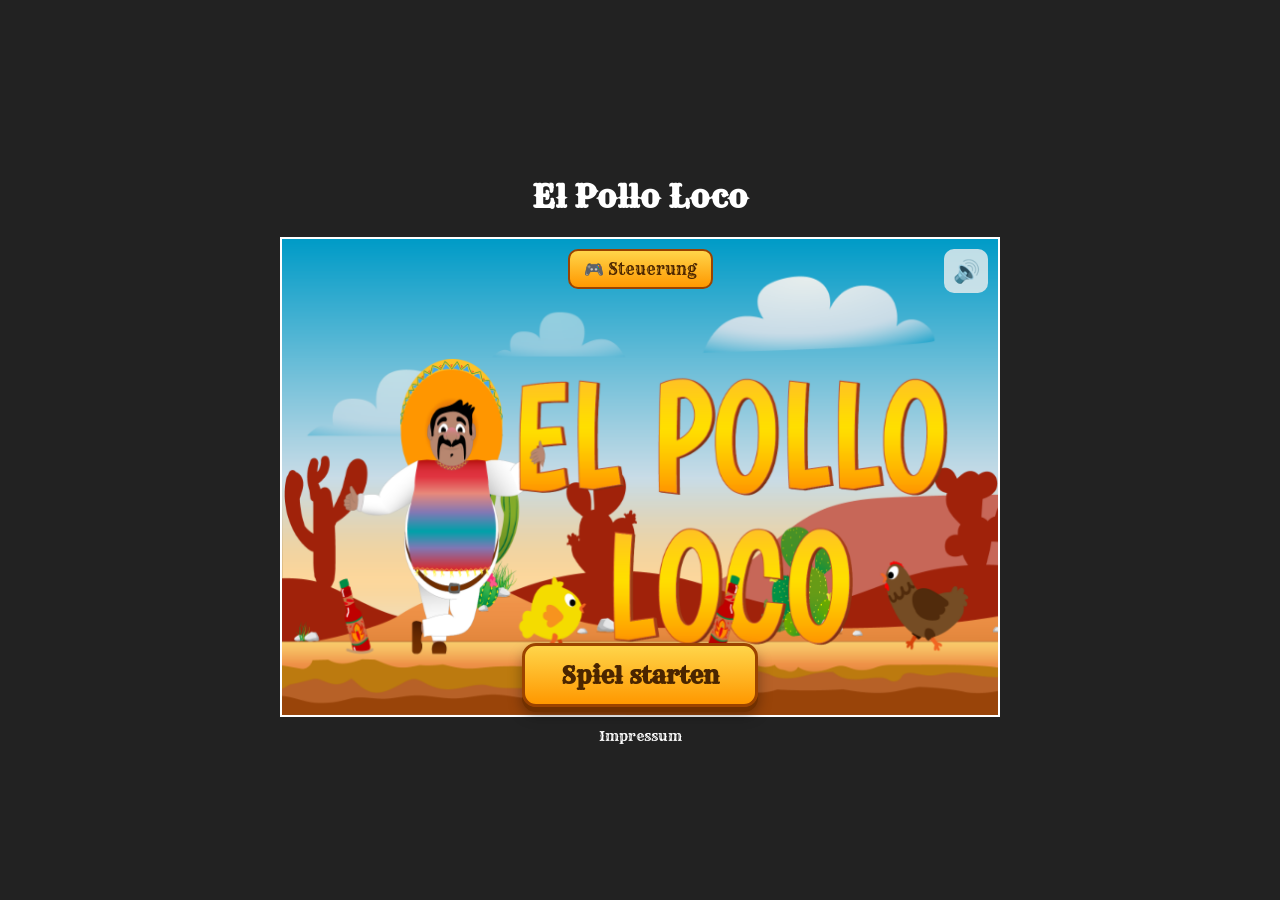
==== index.html @ 0dd1230b "Split world class and improve responsive impressum" ====
<!DOCTYPE html>
<html lang="de">

<head>
    <meta charset="UTF-8">
    <meta name="viewport" content="width=device-width, initial-scale=1.0">

    <title>El Pollo Loco</title>

    <link rel="icon" type="image/png" href="img/6_salsa_bottle/salsa_bottle.png">
    <link rel="stylesheet" href="style.css">

    <script defer src="models/drawable-object.class.js"></script>
    <script defer src="models/movable-object.class.js"></script>

    <script defer src="models/chicken.class.js"></script>
    <script defer src="models/small-chicken.class.js"></script>
    <script defer src="models/character.class.js"></script>
    <script defer src="models/background-object.class.js"></script>
    <script defer src="models/cloud.class.js"></script>
    <script defer src="models/keyboard.class.js"></script>
    <script defer src="models/coin.class.js"></script>
    <script defer src="models/status-bar.class.js"></script>
    <script defer src="models/bottle.class.js"></script>
    <script defer src="models/throwable-object.class.js"></script>
    <script defer src="models/endboss.class.js"></script>
    <script defer src="models/audio-manager.class.js"></script>

    <script defer src="models/world-base.class.js"></script>
    <script defer src="models/world-check.class.js"></script>
    <script defer src="models/world-play.class.js"></script>
    <script defer src="models/world-collision.class.js"></script>
    <script defer src="script.js"></script>
</head>

<body onload="init()">

    <h1>El Pollo Loco</h1>

    <div id="rotate-message">
        📱 Bitte drehe dein Gerät ins Querformat
    </div>

    <div class="game-container">

        <canvas id="canvas" width="720" height="480">
        </canvas>

        <button id="start-button">
            Spiel starten
        </button>

        <button id="mute-button">
            🔊
        </button>

        <button id="controls-button">
            🎮 Steuerung
        </button>

        <div id="controls-info" class="hidden">
            <h2>🎮 Steuerung</h2>

            <p>⬅️ ➡️ Laufen</p>
            <p>⬆️ Springen</p>
            <p>Leertaste 🍾 Flasche werfen</p>

            <button id="close-controls-button">
                Schließen
            </button>
        </div>

        <div class="mobile-controls">

            <div class="mobile-controls-left">
                <button id="btn-left">⬅️</button>
                <button id="btn-right">➡️</button>
            </div>

            <div class="mobile-controls-right">
                <button id="btn-jump">⬆️</button>
                <button id="btn-throw">🍾</button>
            </div>

        </div>

    </div>

    <button id="restart-button" class="hidden">
        Nochmal spielen
    </button>

    <a href="impressum.html" class="impressum-link">
        Impressum
    </a>

</body>

</html>
---- style.css ----
@font-face {
    font-family: 'Rye';
    src: url('./fonts/Rye-Regular.ttf') format('truetype');
    font-weight: 400;
    font-style: normal;
}

body {
    margin: 0;
    min-height: 100vh;
    display: flex;
    flex-direction: column;
    justify-content: center;
    align-items: center;
    font-family: 'Rye', Arial, sans-serif;
    background-color: #222;
}

button {
    font-family: 'Rye', Arial, sans-serif;
}

h1 {
    color: white;
}

.game-container {
    position: relative;
    width: 720px;
    max-width: 100%;
    aspect-ratio: 720 / 480;
}

#canvas {
    display: block;
    width: 100%;
    height: auto;
    aspect-ratio: 720 / 480;
}

canvas {
    background-color: black;
    border: 2px solid white;
    box-sizing: border-box;
}

#start-button {
    position: absolute;
    left: 50%;
    bottom: 10px;
    transform: translateX(-50%);
    padding: 14px 36px;
    font-size: 24px;
    font-weight: bold;
    color: #4a2500;
    background: linear-gradient(180deg, #ffd54a, #ff9800);
    border: 3px solid #9b4300;
    border-radius: 14px;
    cursor: pointer;
    z-index: 20;
    box-shadow: 0 5px 0 #713000, 0 8px 14px rgba(0, 0, 0, 0.35);
    transition: transform 0.15s ease, box-shadow 0.15s ease;
}

#start-button:hover {
    transform: translateX(-50%) translateY(-3px);
    box-shadow: 0 7px 0 #713000, 0 11px 18px rgba(0, 0, 0, 0.4);
}

#start-button:active {
    transform: translateX(-50%) translateY(2px);
    box-shadow: 0 2px 0 #713000;
}

.hidden {
    display: none;
}

#mute-button {
    position: absolute;
    top: 12px;
    right: 12px;
    width: 44px;
    height: 44px;
    border: none;
    border-radius: 10px;
    font-size: 22px;
    cursor: pointer;
    opacity: 0.8;
    z-index: 20;
}

#mute-button:hover {
    opacity: 1;
}

#restart-button {
    margin-top: 20px;
    padding: 14px 36px;
    font-size: 24px;
    font-weight: bold;
    color: #4a2500;
    background: linear-gradient(180deg, #ffd54a, #ff9800);
    border: 3px solid #9b4300;
    border-radius: 14px;
    cursor: pointer;
    box-shadow: 0 5px 0 #713000, 0 8px 14px rgba(0, 0, 0, 0.35);
    transition: transform 0.15s ease, box-shadow 0.15s ease;
}

#restart-button:hover {
    transform: translateY(-3px);
    box-shadow: 0 7px 0 #713000, 0 11px 18px rgba(0, 0, 0, 0.4);
}

#restart-button:active {
    transform: translateY(2px);
    box-shadow: 0 2px 0 #713000;
}

.mobile-controls {
    display: none;
    position: absolute;
    left: 0;
    right: 0;
    bottom: 15px;
    justify-content: space-between;
    padding: 0 20px;
    box-sizing: border-box;
    pointer-events: none;
}

.mobile-controls-left,
.mobile-controls-right {
    display: flex;
    gap: 12px;
    pointer-events: auto;
}

.mobile-controls button {
    width: 55px;
    height: 55px;
    border: none;
    border-radius: 50%;
    font-size: 24px;
    cursor: pointer;
    opacity: 0.75;
}

#controls-button {
    position: absolute;
    top: 12px;
    left: 288px;
    padding: 8px 14px;
    font-size: 16px;
    color: #4a2500;
    background: linear-gradient(180deg, #ffd54a, #ff9800);
    border: 2px solid #9b4300;
    border-radius: 10px;
    cursor: pointer;
    z-index: 20;
}

#controls-info {
    position: absolute;
    top: 50%;
    left: 50%;
    transform: translate(-50%, -50%);
    width: 320px;
    padding: 25px;
    text-align: center;
    color: #4a2500;
    background: linear-gradient(180deg, #ffd54a, #ff9800);
    border: 3px solid #9b4300;
    border-radius: 16px;
    box-shadow: 0 8px 20px rgba(0, 0, 0, 0.5);
    z-index: 50;
}

#controls-info h2 {
    margin-top: 0;
}

#controls-info p {
    font-size: 18px;
}

#close-controls-button {
    margin-top: 10px;
    padding: 8px 18px;
    border: 2px solid #9b4300;
    border-radius: 8px;
    cursor: pointer;
}

#controls-info.hidden {
    display: none;
}

#rotate-message {
    display: none;
    color: white;
    font-size: 26px;
    font-weight: bold;
    text-align: center;
    padding: 30px;
}

#controls-info.hidden {
    display: none;
}

.impressum-link {
    margin-top: 10px;
    color: white;
    font-size: 14px;
    text-decoration: none;
}

.impressum-link:hover {
    color: #ffb300;
    text-decoration: underline;
}

@media (max-width: 900px) {
    .mobile-controls {
        display: flex;
    }
}

@media (max-width: 900px) and (orientation: portrait) {
    body {
        justify-content: center;
        align-items: center;
        padding: 20px;
        overflow: hidden;
    }

    h1 {
        display: none;
    }

    .game-container {
        display: none;
    }

    #restart-button {
        display: none;
    }

    #rotate-message {
        display: block;
    }
}


@media (max-width: 900px) and (orientation: landscape) {
    body {
        justify-content: center;
        align-items: center;
        width: 100vw;
        height: 100dvh;
        min-height: 100dvh;
        padding: 0;
        margin: 0;
        overflow: hidden;
    }

    h1 {
        display: none;
    }

    .game-container {
        width: min(100vw, calc(100dvh * 1.5));
        max-width: 100vw;
        height: min(100dvh, calc(100vw / 1.5));
        max-height: 100dvh;
        aspect-ratio: 720 / 480;
        margin: 0 auto;
    }

    #canvas {
        display: block;
        width: 100%;
        height: 100%;
        object-fit: contain;
    }

    .mobile-controls {
        display: flex;
        bottom: 10px;
        padding: 0 15px;
    }

    .mobile-controls button {
        width: 48px;
        height: 48px;
        font-size: 21px;
    }

    #start-button {
        bottom: 12px;
        padding: 8px 20px;
        font-size: 16px;
        border-radius: 10px;
    }

    #mute-button {
        position: absolute;
        top: 10px;
        right: 10px;
        z-index: 20;
    }

    #restart-button {
        position: fixed;
        left: 50%;
        bottom: 20px;
        transform: translateX(-50%);
        margin: 0;
        padding: 10px 24px;
        font-size: 18px;
        z-index: 50;
    }

    #restart-button:hover {
        transform: translateX(-50%) translateY(-3px);
    }

    #restart-button:active {
        transform: translateX(-50%) translateY(2px);
    }
}
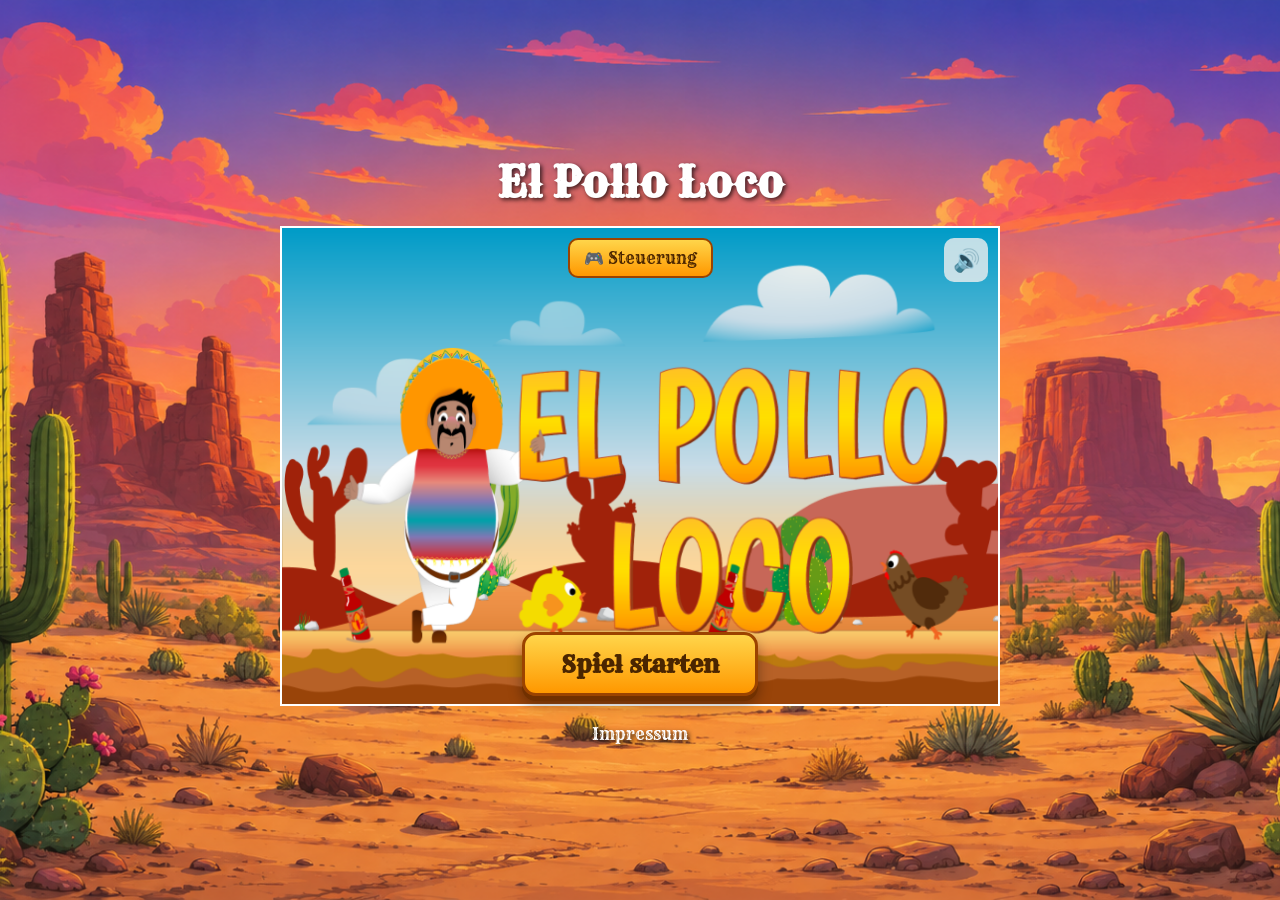
==== commit 5d708eda: "Use game bottle image in controls" ====
--- a/index.html
+++ b/index.html
@@ -63,7 +63,11 @@
 
             <p>⬅️ ➡️ Laufen</p>
             <p>⬆️ Springen</p>
-            <p>Leertaste 🍾 Flasche werfen</p>
+            <p class="throw-control">
+                Leertaste
+                <img src="img/6_salsa_bottle/salsa_bottle.png" alt="Salsa-Flasche" class="controls-bottle">
+                Flasche werfen
+            </p>
 
             <button id="close-controls-button">
                 Schließen
--- a/style.css
+++ b/style.css
@@ -13,7 +13,11 @@
     justify-content: center;
     align-items: center;
     font-family: 'Rye', Arial, sans-serif;
-    background-color: #222;
+    background-image: url('./img/background.png');
+    background-size: cover;
+    background-position: center;
+    background-repeat: no-repeat;
+    background-attachment: fixed;
 }
 
 button {
@@ -22,6 +26,9 @@
 
 h1 {
     color: white;
+    font-size: 42px;
+    margin: 0 0 18px;
+    text-shadow: 2px 2px 4px rgba(0, 0, 0, 0.7);
 }
 
 .game-container {
@@ -211,10 +218,11 @@
 }
 
 .impressum-link {
-    margin-top: 10px;
+    margin-top: 18px;
     color: white;
-    font-size: 14px;
+    font-size: 16px;
     text-decoration: none;
+    text-shadow: 2px 2px 4px rgba(0, 0, 0, 0.8);
 }
 
 .impressum-link:hover {
@@ -222,13 +230,36 @@
     text-decoration: underline;
 }
 
-@media (max-width: 900px) {
+.throw-control {
+    display: flex;
+    justify-content: center;
+    align-items: center;
+    gap: 6px;
+}
+
+.controls-bottle {
+    width: 24px;
+    height: 32px;
+    object-fit: contain;
+}
+
+@media (pointer: coarse),
+(any-pointer: coarse) {
     .mobile-controls {
         display: flex;
     }
 }
 
-@media (max-width: 900px) and (orientation: portrait) {
+@media (max-width: 900px) and (pointer: coarse),
+(max-width: 900px) and (any-pointer: coarse) {
+    .impressum-link {
+        display: none;
+    }
+}
+
+@media (orientation: portrait) and (pointer: coarse),
+(orientation: portrait) and (any-pointer: coarse) {
+
     body {
         justify-content: center;
         align-items: center;
@@ -253,8 +284,9 @@
     }
 }
 
-
-@media (max-width: 900px) and (orientation: landscape) {
+@media (orientation: landscape) and (pointer: coarse),
+(orientation: landscape) and (any-pointer: coarse) {
+
     body {
         justify-content: center;
         align-items: center;
@@ -271,10 +303,8 @@
     }
 
     .game-container {
-        width: min(100vw, calc(100dvh * 1.5));
-        max-width: 100vw;
-        height: min(100dvh, calc(100vw / 1.5));
-        max-height: 100dvh;
+        width: min(100vw, calc(100dvh * 1.5), 720px);
+        height: min(100dvh, calc(100vw / 1.5), 480px);
         aspect-ratio: 720 / 480;
         margin: 0 auto;
     }
@@ -283,7 +313,6 @@
         display: block;
         width: 100%;
         height: 100%;
-        object-fit: contain;
     }
 
     .mobile-controls {
@@ -306,16 +335,20 @@
     }
 
     #mute-button {
-        position: absolute;
         top: 10px;
         right: 10px;
-        z-index: 20;
+    }
+
+    #controls-button {
+        top: 10px;
+        left: 50%;
+        transform: translateX(-50%);
     }
 
     #restart-button {
         position: fixed;
         left: 50%;
-        bottom: 20px;
+        bottom: 75px;
         transform: translateX(-50%);
         margin: 0;
         padding: 10px 24px;
@@ -330,4 +363,28 @@
     #restart-button:active {
         transform: translateX(-50%) translateY(2px);
     }
+
+    .impressum-link {
+        display: none;
+    }
+}
+
+@media (orientation: landscape) and (pointer: coarse) and (min-width: 1200px),
+(orientation: landscape) and (any-pointer: coarse) and (min-width: 1200px) {
+
+    .game-container {
+        width: min(88vw, calc(78dvh * 1.5), 900px);
+        height: min(78dvh, calc(88vw / 1.5), 600px);
+        transform: translateY(-150px);
+    }
+
+    #restart-button {
+        bottom: 300px;
+    }
+
+    .impressum-link {
+        bottom: 360px;
+    }
+
+
 }
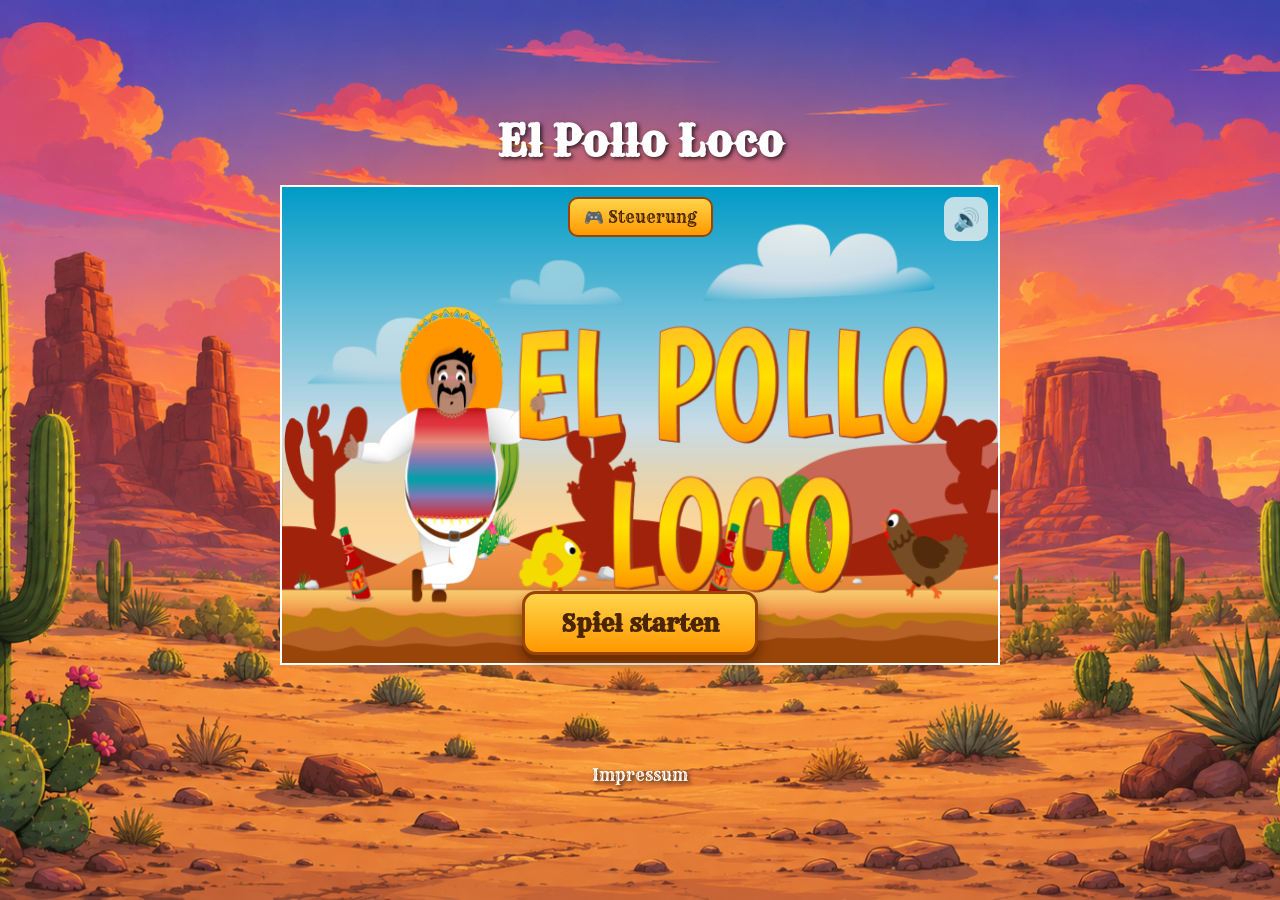
==== commit 480e55bb: "Add menu option and responsive end screen buttons" ====
--- a/index.html
+++ b/index.html
@@ -37,9 +37,9 @@
 
     <h1>El Pollo Loco</h1>
 
-    <div id="rotate-message">
+    <p id="rotate-message">
         📱 Bitte drehe dein Gerät ins Querformat
-    </div>
+    </p>
 
     <div class="game-container">
 
@@ -74,25 +74,30 @@
             </button>
         </div>
 
-        <div class="mobile-controls">
+        <div class="end-buttons">
+            <button id="restart-button" class="hidden">
+                Nochmal spielen
+            </button>
 
-            <div class="mobile-controls-left">
-                <button id="btn-left">⬅️</button>
-                <button id="btn-right">➡️</button>
-            </div>
+            <button id="menu-button" class="hidden">
+                Zum Menü
+            </button>
+        </div>
+    </div>
 
-            <div class="mobile-controls-right">
-                <button id="btn-jump">⬆️</button>
-                <button id="btn-throw">🍾</button>
-            </div>
+    <div class="mobile-controls">
 
+        <div class="mobile-controls-left">
+            <button id="btn-left">⬅️</button>
+            <button id="btn-right">➡️</button>
+        </div>
+
+        <div class="mobile-controls-right">
+            <button id="btn-jump">⬆️</button>
+            <button id="btn-throw">🍾</button>
         </div>
 
     </div>
-
-    <button id="restart-button" class="hidden">
-        Nochmal spielen
-    </button>
 
     <a href="impressum.html" class="impressum-link">
         Impressum
--- a/style.css
+++ b/style.css
@@ -101,10 +101,10 @@
     opacity: 1;
 }
 
-#restart-button {
-    margin-top: 20px;
-    padding: 14px 36px;
-    font-size: 24px;
+#restart-button,
+#menu-button {
+    padding: 14px 28px;
+    font-size: 20px;
     font-weight: bold;
     color: #4a2500;
     background: linear-gradient(180deg, #ffd54a, #ff9800);
@@ -112,7 +112,18 @@
     border-radius: 14px;
     cursor: pointer;
     box-shadow: 0 5px 0 #713000, 0 8px 14px rgba(0, 0, 0, 0.35);
-    transition: transform 0.15s ease, box-shadow 0.15s ease;
+}
+
+.end-buttons {
+    position: absolute;
+    left: 50%;
+    bottom: -80px;
+    transform: translateX(-50%);
+    display: flex;
+    gap: 20px;
+    align-items: center;
+    justify-content: center;
+    white-space: nowrap;
 }
 
 #restart-button:hover {
@@ -218,7 +229,7 @@
 }
 
 .impressum-link {
-    margin-top: 18px;
+    margin-top: 100px;
     color: white;
     font-size: 16px;
     text-decoration: none;
@@ -243,10 +254,16 @@
     object-fit: contain;
 }
 
+
+
 @media (pointer: coarse),
 (any-pointer: coarse) {
     .mobile-controls {
         display: flex;
+    }
+
+    #controls-button {
+        display: none;
     }
 }
 
@@ -272,6 +289,10 @@
     }
 
     .game-container {
+        display: none;
+    }
+
+    .mobile-controls {
         display: none;
     }
 
@@ -317,8 +338,12 @@
 
     .mobile-controls {
         display: flex;
-        bottom: 10px;
-        padding: 0 15px;
+        position: fixed;
+        left: 0;
+        right: 0;
+        bottom: 20px;
+        padding: 0 30px;
+        z-index: 100;
     }
 
     .mobile-controls button {
@@ -334,36 +359,39 @@
         border-radius: 10px;
     }
 
+    .end-buttons {
+        position: absolute;
+        left: 50%;
+        bottom: 10px;
+        transform: translateX(-50%);
+        display: flex;
+        gap: 10px;
+        z-index: 50;
+    }
+
+    #restart-button,
+    #menu-button {
+        margin: 0;
+        padding: 7px 14px;
+        font-size: 14px;
+        border-width: 2px;
+        border-radius: 10px;
+    }
+
     #mute-button {
-        top: 10px;
-        right: 10px;
+        position: fixed;
+        top: 20px;
+        right: 30px;
+        z-index: 100;
     }
 
     #controls-button {
+        position: fixed;
         top: 10px;
         left: 50%;
         transform: translateX(-50%);
     }
 
-    #restart-button {
-        position: fixed;
-        left: 50%;
-        bottom: 75px;
-        transform: translateX(-50%);
-        margin: 0;
-        padding: 10px 24px;
-        font-size: 18px;
-        z-index: 50;
-    }
-
-    #restart-button:hover {
-        transform: translateX(-50%) translateY(-3px);
-    }
-
-    #restart-button:active {
-        transform: translateX(-50%) translateY(2px);
-    }
-
     .impressum-link {
         display: none;
     }
@@ -375,16 +403,21 @@
     .game-container {
         width: min(88vw, calc(78dvh * 1.5), 900px);
         height: min(78dvh, calc(88vw / 1.5), 600px);
-        transform: translateY(-150px);
-    }
-
-    #restart-button {
-        bottom: 300px;
-    }
-
-    .impressum-link {
-        bottom: 360px;
-    }
-
-
+        position: relative;
+        top: -150px;
+    }
+
+    .mobile-controls {
+        display: flex;
+        position: fixed;
+        left: 0;
+        right: 0;
+        bottom: 220px;
+        padding: 0 30px;
+        z-index: 100;
+    }
+
+    .end-buttons {
+        bottom: -70px;
+    }
 }
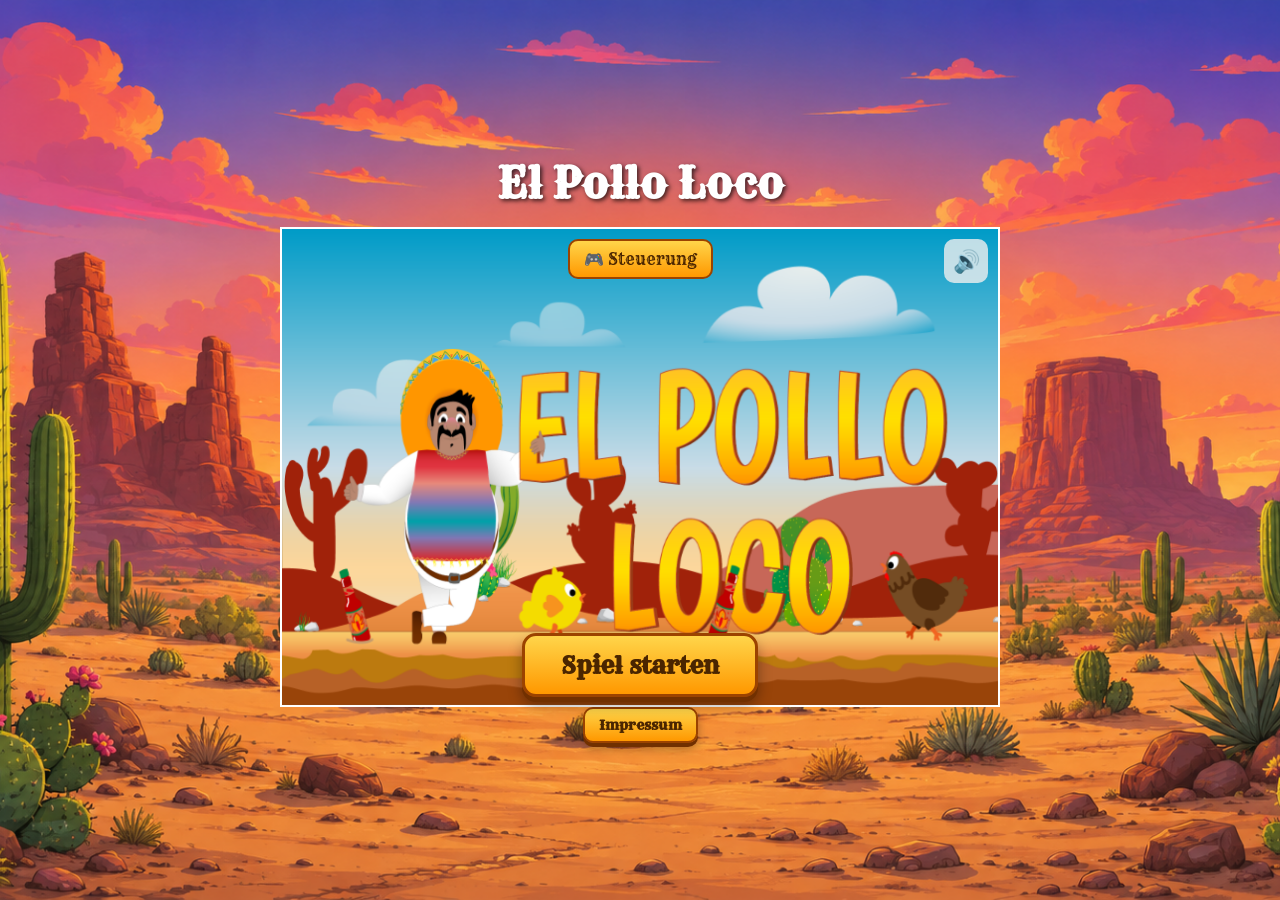
==== commit 8160325d: "Add new File responsive.css" ====
--- a/index.html
+++ b/index.html
@@ -9,6 +9,7 @@
 
     <link rel="icon" type="image/png" href="img/6_salsa_bottle/salsa_bottle.png">
     <link rel="stylesheet" href="style.css">
+    <link rel="stylesheet" href="responsive.css">
 
     <script defer src="models/drawable-object.class.js"></script>
     <script defer src="models/movable-object.class.js"></script>
--- a/style.css
+++ b/style.css
@@ -224,21 +224,28 @@
     padding: 30px;
 }
 
-#controls-info.hidden {
-    display: none;
-}
-
 .impressum-link {
-    margin-top: 100px;
-    color: white;
-    font-size: 16px;
+    padding: 7px 14px;
+    font-size: 14px;
+    font-weight: bold;
+    color: #4a2500;
     text-decoration: none;
-    text-shadow: 2px 2px 4px rgba(0, 0, 0, 0.8);
+    background: linear-gradient(180deg, #ffd54a, #ff9800);
+    border: 2px solid #9b4300;
+    border-radius: 10px;
+    box-shadow:
+        0 4px 0 #713000,
+        0 6px 10px rgba(0, 0, 0, 0.3);
+    cursor: pointer;
 }
 
 .impressum-link:hover {
-    color: #ffb300;
-    text-decoration: underline;
+    transform: translateY(-2px);
+}
+
+.impressum-link:active {
+    transform: translateY(2px);
+    box-shadow: 0 2px 0 #713000;
 }
 
 .throw-control {
@@ -253,8 +260,6 @@
     height: 32px;
     object-fit: contain;
 }
-
-
 
 @media (pointer: coarse),
 (any-pointer: coarse) {
@@ -265,159 +270,4 @@
     #controls-button {
         display: none;
     }
-}
-
-@media (max-width: 900px) and (pointer: coarse),
-(max-width: 900px) and (any-pointer: coarse) {
-    .impressum-link {
-        display: none;
-    }
-}
-
-@media (orientation: portrait) and (pointer: coarse),
-(orientation: portrait) and (any-pointer: coarse) {
-
-    body {
-        justify-content: center;
-        align-items: center;
-        padding: 20px;
-        overflow: hidden;
-    }
-
-    h1 {
-        display: none;
-    }
-
-    .game-container {
-        display: none;
-    }
-
-    .mobile-controls {
-        display: none;
-    }
-
-    #restart-button {
-        display: none;
-    }
-
-    #rotate-message {
-        display: block;
-    }
-}
-
-@media (orientation: landscape) and (pointer: coarse),
-(orientation: landscape) and (any-pointer: coarse) {
-
-    body {
-        justify-content: center;
-        align-items: center;
-        width: 100vw;
-        height: 100dvh;
-        min-height: 100dvh;
-        padding: 0;
-        margin: 0;
-        overflow: hidden;
-    }
-
-    h1 {
-        display: none;
-    }
-
-    .game-container {
-        width: min(100vw, calc(100dvh * 1.5), 720px);
-        height: min(100dvh, calc(100vw / 1.5), 480px);
-        aspect-ratio: 720 / 480;
-        margin: 0 auto;
-    }
-
-    #canvas {
-        display: block;
-        width: 100%;
-        height: 100%;
-    }
-
-    .mobile-controls {
-        display: flex;
-        position: fixed;
-        left: 0;
-        right: 0;
-        bottom: 20px;
-        padding: 0 30px;
-        z-index: 100;
-    }
-
-    .mobile-controls button {
-        width: 48px;
-        height: 48px;
-        font-size: 21px;
-    }
-
-    #start-button {
-        bottom: 12px;
-        padding: 8px 20px;
-        font-size: 16px;
-        border-radius: 10px;
-    }
-
-    .end-buttons {
-        position: absolute;
-        left: 50%;
-        bottom: 10px;
-        transform: translateX(-50%);
-        display: flex;
-        gap: 10px;
-        z-index: 50;
-    }
-
-    #restart-button,
-    #menu-button {
-        margin: 0;
-        padding: 7px 14px;
-        font-size: 14px;
-        border-width: 2px;
-        border-radius: 10px;
-    }
-
-    #mute-button {
-        position: fixed;
-        top: 20px;
-        right: 30px;
-        z-index: 100;
-    }
-
-    #controls-button {
-        position: fixed;
-        top: 10px;
-        left: 50%;
-        transform: translateX(-50%);
-    }
-
-    .impressum-link {
-        display: none;
-    }
-}
-
-@media (orientation: landscape) and (pointer: coarse) and (min-width: 1200px),
-(orientation: landscape) and (any-pointer: coarse) and (min-width: 1200px) {
-
-    .game-container {
-        width: min(88vw, calc(78dvh * 1.5), 900px);
-        height: min(78dvh, calc(88vw / 1.5), 600px);
-        position: relative;
-        top: -150px;
-    }
-
-    .mobile-controls {
-        display: flex;
-        position: fixed;
-        left: 0;
-        right: 0;
-        bottom: 220px;
-        padding: 0 30px;
-        z-index: 100;
-    }
-
-    .end-buttons {
-        bottom: -70px;
-    }
 }
--- a/responsive.css
+++ b/responsive.css
@@ -0,0 +1,187 @@
+@media (orientation: portrait) and (pointer: coarse),
+(orientation: portrait) and (any-pointer: coarse) {
+
+    body {
+        justify-content: center;
+        align-items: center;
+        padding: 20px;
+        overflow: hidden;
+    }
+
+    h1 {
+        display: none;
+    }
+
+    .game-container {
+        display: none;
+    }
+
+    .mobile-controls {
+        display: none;
+    }
+
+    #restart-button {
+        display: none;
+    }
+
+    #rotate-message {
+        display: block;
+    }
+
+    .impressum-link {
+        display: none !important;
+    }
+}
+
+@media (orientation: landscape) and (pointer: coarse),
+(orientation: landscape) and (any-pointer: coarse) {
+
+    body {
+        justify-content: center;
+        align-items: center;
+        width: 100vw;
+        height: 100dvh;
+        min-height: 100dvh;
+        padding: 0;
+        margin: 0;
+        overflow: hidden;
+    }
+
+    h1 {
+        display: none;
+    }
+
+    .game-container {
+        width: min(100vw, calc(100dvh * 1.5), 720px);
+        height: min(100dvh, calc(100vw / 1.5), 480px);
+        aspect-ratio: 720 / 480;
+        margin: 0 auto;
+    }
+
+    #canvas {
+        display: block;
+        width: 100%;
+        height: 100%;
+    }
+
+    .mobile-controls {
+        display: flex;
+        position: fixed;
+        left: 0;
+        right: 0;
+        bottom: 20px;
+        padding: 0 30px;
+        z-index: 100;
+    }
+
+    .mobile-controls button {
+        width: 48px;
+        height: 48px;
+        font-size: 21px;
+    }
+
+    #start-button {
+        bottom: 12px;
+        padding: 8px 20px;
+        font-size: 16px;
+        border-radius: 10px;
+    }
+
+    .end-buttons {
+        position: absolute;
+        left: 50%;
+        bottom: 10px;
+        transform: translateX(-50%);
+        display: flex;
+        gap: 10px;
+        z-index: 50;
+    }
+
+    #restart-button,
+    #menu-button {
+        margin: 0;
+        padding: 7px 14px;
+        font-size: 14px;
+        border-width: 2px;
+        border-radius: 10px;
+    }
+
+    #mute-button {
+        position: fixed;
+        top: 20px;
+        right: 30px;
+        z-index: 100;
+    }
+
+    #controls-button {
+        position: fixed;
+        top: 10px;
+        left: 50%;
+        transform: translateX(-50%);
+    }
+
+    .impressum-link {
+        position: fixed;
+        left: 50%;
+        bottom: 10px;
+        transform: translateX(-50%);
+        margin: 0;
+        z-index: 200;
+    }
+}
+
+@media (orientation: landscape) and (pointer: coarse) and (max-height: 500px),
+(orientation: landscape) and (any-pointer: coarse) and (max-height: 500px) {
+    .impressum-link {
+        position: fixed;
+        left: 15px;
+        top: 10px;
+        bottom: auto;
+        width: fit-content;
+        height: auto;
+        padding: 7px 14px;
+        font-size: 14px;
+        font-weight: bold;
+        color: #4a2500;
+        text-decoration: none;
+        white-space: nowrap;
+        background: linear-gradient(180deg, #ffd54a, #ff9800);
+        border: 2px solid #9b4300;
+        border-radius: 10px;
+        box-shadow: 0 4px 0 #713000, 0 6px 10px rgba(0, 0, 0, 0.3);
+        transform: none;
+        z-index: 200;
+    }
+}
+
+@media (orientation: landscape) and (pointer: coarse) and (min-width: 1200px),
+(orientation: landscape) and (any-pointer: coarse) and (min-width: 1200px) {
+
+    .game-container {
+        width: min(88vw, calc(78dvh * 1.5), 900px);
+        height: min(78dvh, calc(88vw / 1.5), 600px);
+        position: relative;
+        top: -150px;
+    }
+
+    .mobile-controls {
+        display: flex;
+        position: fixed;
+        left: 0;
+        right: 0;
+        bottom: 220px;
+        padding: 0 30px;
+        z-index: 100;
+    }
+
+    .end-buttons {
+        bottom: -70px;
+    }
+
+    .impressum-link {
+        position: fixed;
+        left: 50%;
+        bottom: 225px;
+        transform: translateX(-50%);
+    }
+}
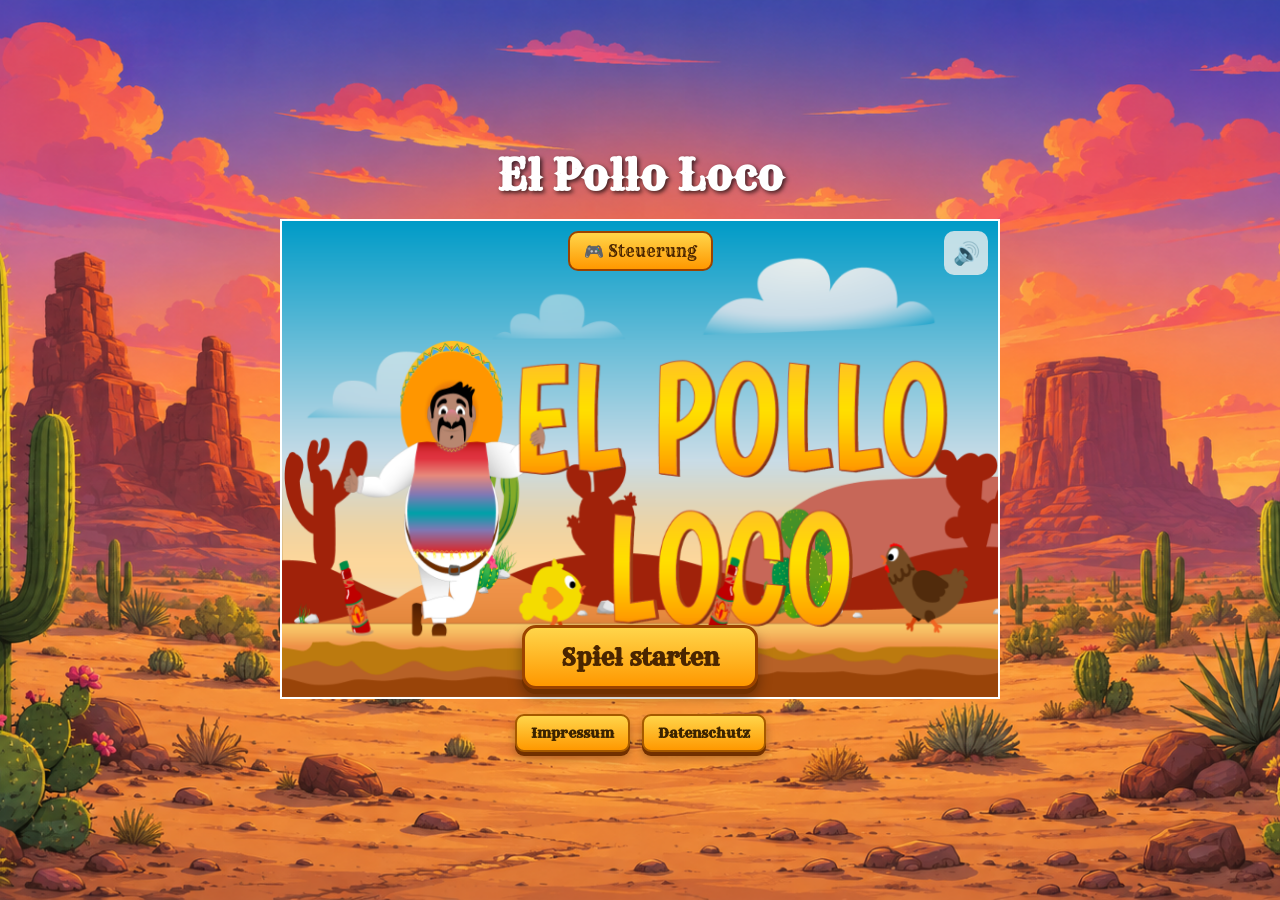
==== commit 90d69567: "Improve legal links and remove localStorage usage 3." ====
--- a/index.html
+++ b/index.html
@@ -100,9 +100,12 @@
 
     </div>
 
-    <a href="impressum.html" class="impressum-link">
-        Impressum
-    </a>
+
+    <footer class="legal-links">
+        <a href="../../impressum.html">Impressum</a>
+        <a href="../../datenschutz.html">Datenschutz</a>
+    </footer>
+
 
 </body>
 
--- a/style.css
+++ b/style.css
@@ -131,6 +131,11 @@
     box-shadow: 0 7px 0 #713000, 0 11px 18px rgba(0, 0, 0, 0.4);
 }
 
+#menu-button:hover {
+    transform: translateY(-3px);
+    box-shadow: 0 7px 0 #713000, 0 11px 18px rgba(0, 0, 0, 0.4);
+}
+
 #restart-button:active {
     transform: translateY(2px);
     box-shadow: 0 2px 0 #713000;
@@ -224,26 +229,42 @@
     padding: 30px;
 }
 
-.impressum-link {
-    padding: 7px 14px;
+.legal-links {
+    display: flex;
+    justify-content: center;
+    align-items: center;
+    gap: 15px;
+    margin-top: 18px;
+    flex-wrap: wrap;
+}
+
+.legal-links a {
+    display: inline-block;
+    min-width: 125px;
+    padding: 8px 16px;
+    font-family: 'Rye', Arial, sans-serif;
     font-size: 14px;
     font-weight: bold;
     color: #4a2500;
+    text-align: center;
     text-decoration: none;
     background: linear-gradient(180deg, #ffd54a, #ff9800);
     border: 2px solid #9b4300;
     border-radius: 10px;
-    box-shadow:
-        0 4px 0 #713000,
+    box-shadow: 0 4px 0 #713000,
         0 6px 10px rgba(0, 0, 0, 0.3);
-    cursor: pointer;
-}
-
-.impressum-link:hover {
+    box-sizing: border-box;
+    cursor: pointer;
+    transition: transform 0.15s ease, box-shadow 0.15s ease;
+}
+
+.legal-links a:hover {
     transform: translateY(-2px);
-}
-
-.impressum-link:active {
+    box-shadow: 0 6px 0 #713000,
+        0 8px 12px rgba(0, 0, 0, 0.35);
+}
+
+.legal-links a:active {
     transform: translateY(2px);
     box-shadow: 0 2px 0 #713000;
 }
@@ -261,13 +282,30 @@
     object-fit: contain;
 }
 
-@media (pointer: coarse),
-(any-pointer: coarse) {
-    .mobile-controls {
-        display: flex;
-    }
-
-    #controls-button {
-        display: none;
-    }
+.legal-links {
+    display: flex;
+    justify-content: center;
+    align-items: center;
+    gap: 12px;
+    margin-top: 15px;
+    flex-wrap: wrap;
+}
+
+.legal-links a {
+    display: inline-block;
+    min-width: 110px;
+    padding: 8px 14px;
+    background-color: #ffab19;
+    color: #3b2300;
+    border: 2px solid #a65a00;
+    border-radius: 9px;
+    text-align: center;
+    text-decoration: none;
+    font-weight: bold;
+    box-sizing: border-box;
+    transition: background-color 0.2s ease;
+}
+
+.legal-links a:hover {
+    background-color: #ffd05a;
 }
--- a/responsive.css
+++ b/responsive.css
@@ -1,3 +1,14 @@
+@media (pointer: coarse),
+(any-pointer: coarse) {
+    .mobile-controls {
+        display: flex;
+    }
+
+    #controls-button {
+        display: none;
+    }
+}
+
 @media (orientation: portrait) and (pointer: coarse),
 (orientation: portrait) and (any-pointer: coarse) {
 
@@ -69,14 +80,14 @@
         position: fixed;
         left: 0;
         right: 0;
-        bottom: 20px;
-        padding: 0 30px;
+        bottom: 5px;
+        padding: 0 15px;
         z-index: 100;
     }
 
     .mobile-controls button {
-        width: 48px;
-        height: 48px;
+        width: 56px;
+        height: 56px;
         font-size: 21px;
     }
 
@@ -122,9 +133,10 @@
 
     .impressum-link {
         position: fixed;
-        left: 50%;
-        bottom: 10px;
-        transform: translateX(-50%);
+        left: 15px;
+        top: 20px;
+        bottom: auto;
+        transform: none;
         margin: 0;
         z-index: 200;
     }
@@ -152,6 +164,45 @@
         transform: none;
         z-index: 200;
     }
+
+    .mobile-controls button {
+        width: 48px;
+        height: 48px;
+        font-size: 21px;
+    }
+}
+
+@media (orientation: landscape) and (pointer: coarse) and (max-height: 400px),
+(orientation: landscape) and (any-pointer: coarse) and (max-height: 400px) {
+
+    .game-container {
+        width: min(88vw, calc(78dvh * 1.5), 620px);
+        height: min(78dvh, calc(88vw / 1.5), 415px);
+    }
+
+    .mobile-controls {
+        bottom: 5px;
+        padding: 0 5px;
+    }
+
+    #start-button {
+        padding: 6px 14px;
+        font-size: 12px;
+        border-width: 2px;
+        bottom: 8px;
+    }
+
+    .impressum-link {
+        padding: 5px 10px;
+        font-size: 12px;
+        border-width: 2px;
+    }
+
+    .mobile-controls button {
+        width: 48px;
+        height: 48px;
+        font-size: 21px;
+    }
 }
 
 @media (orientation: landscape) and (pointer: coarse) and (min-width: 1200px),
@@ -161,7 +212,6 @@
         width: min(88vw, calc(78dvh * 1.5), 900px);
         height: min(78dvh, calc(88vw / 1.5), 600px);
         position: relative;
-        top: -150px;
     }
 
     .mobile-controls {
@@ -169,7 +219,7 @@
         position: fixed;
         left: 0;
         right: 0;
-        bottom: 220px;
+        bottom: 30px;
         padding: 0 30px;
         z-index: 100;
     }
@@ -177,11 +227,49 @@
     .end-buttons {
         bottom: -70px;
     }
-
-    .impressum-link {
-        position: fixed;
-        left: 50%;
-        bottom: 225px;
-        transform: translateX(-50%);
+}
+
+/* Rechtliche Links auf mobilen Geräten */
+
+@media (orientation: portrait) and (pointer: coarse),
+(orientation: portrait) and (any-pointer: coarse) {
+
+    body {
+        overflow-y: auto;
+    }
+
+    .legal-links {
+        display: none;
+    }
+}
+
+@media (orientation: landscape) and (pointer: coarse),
+(orientation: landscape) and (any-pointer: coarse) {
+
+    .legal-links {
+        position: fixed;
+        flex-direction: column;
+        top: 8px;
+        left: 8px;
+        z-index: 200;
+        display: flex;
+        gap: 6px;
+        margin: 0;
+    }
+
+    .legal-links a {
+        min-width: auto;
+        padding: 5px 8px;
+        font-size: 11px;
+        white-space: nowrap;
+    }
+}
+
+@media (orientation: landscape) and (pointer: coarse) and (max-height: 400px),
+(orientation: landscape) and (any-pointer: coarse) and (max-height: 400px) {
+
+    .legal-links a {
+        padding: 4px 6px;
+        font-size: 10px;
     }
 }
